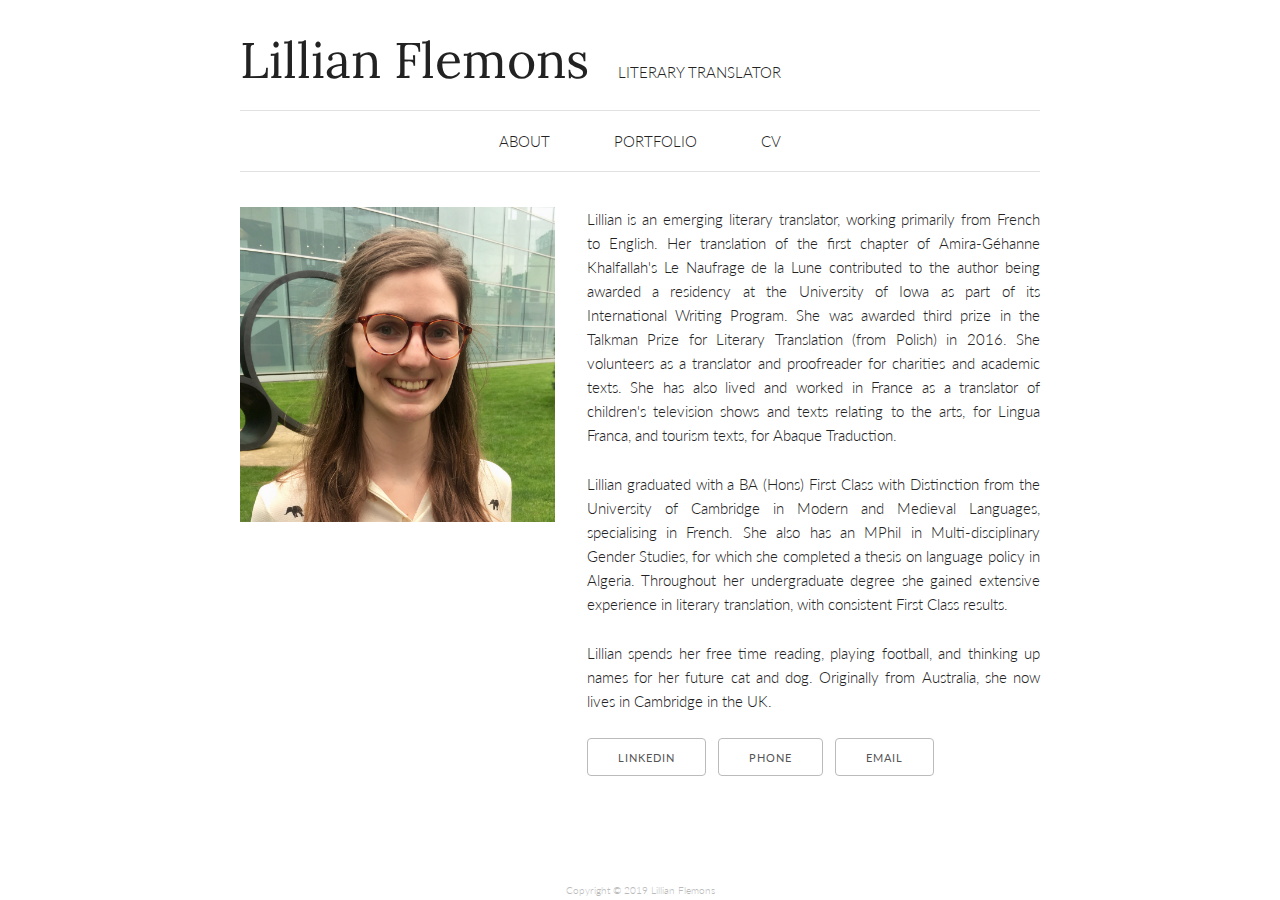
==== index.html @ a4cd6881 "cachebust" ====
<!DOCTYPE HTML>
<html lang="en">
<head>
    <title>Lillian Flemons</title>
    <meta name="description" content="Lillian Flemons' personal website.">
    <meta name="keywords" content="lillian,flemons,translation,translator,gender studies,MML,Modern and Mediebal Languages,publishing,book,foreign,language,literary,cambridge,french,english,spanish,Amira-Gehanne Khalfallah,Le Naufrage de la Lune,Lingua Franca,Abaque Traduction,Mr Magoo,The Fox-Badger Family,Sadie Sparks,Language Policy,Algeria,Volunteer Translation,Volunteer,Voluntary">
    <meta name="viewport" content="width=device-width, initial-scale=1.0">
    <link rel="stylesheet" href="css/normalize.css" type="text/css">
    <link rel="stylesheet" href="css/skeleton.css" type="text/css">
    <link rel="stylesheet" href="css/style.css?2" type="text/css">
</head>

<body>

    <div class="container">
        <header>
            <h1>Lillian Flemons</h1>
            <span>LITERARY TRANSLATOR</span>
        </header>
        <nav class="menu">
            <ul>
                <li><a href="index.html">ABOUT</a></li>
                <li><a href="folio.html">PORTFOLIO</a></li>
                <li><a href="cv.html">CV</a></li>
            </ul>
        </nav>

        <section class="about">
            <div class="row">
                <div class="five columns ppic">
                    <img alt="Picture of Lillian Flemons" src="pic.jpeg" width="100%"/>
                </div>
                <div class="seven columns">
                    <div class="bio">
                        <p>Lillian is an emerging literary translator, working primarily from French to English. Her translation of the first chapter of Amira-G&eacute;hanne Khalfallah's Le Naufrage de la Lune contributed to the author being awarded a residency at the University of Iowa as part of its International Writing Program. She was awarded third prize in the Talkman Prize for Literary Translation (from Polish) in 2016. She volunteers as a translator and proofreader for charities and academic texts. She has also lived and worked in France as a translator of children's television shows and texts relating to the arts, for Lingua Franca, and tourism texts, for Abaque Traduction.</p>
                        <p>Lillian graduated with a BA (Hons) First Class with Distinction from the University of Cambridge in Modern and Medieval Languages, specialising in French. She also has an MPhil in Multi-disciplinary Gender Studies, for which she completed a thesis on language policy in Algeria. Throughout her undergraduate degree she gained extensive experience in literary translation, with consistent First Class results.</p>
                        <p>Lillian spends her free time reading, playing football, and thinking up names for her future cat and dog. Originally from Australia, she now lives in Cambridge in the UK.</p>
                    </div>
                    <div class="contact">
                        <a class="button" target="_blank" href="http://linkedin.com/in/lillian-flemons-994a96193">LinkedIn</a>
                        &nbsp;
                        <a class="button" href="tel:+447761437210">Phone</a>
                        &nbsp;
                        <a class="button" href="mailto:lillian.flemons@gmail.com">Email</a>
                    </div>
                </div>
            </div>
        </section>

    </div>
    <footer>Copyright &copy; 2019 Lillian Flemons</footer>
</body>

</html>
---- css/skeleton.css ----
/*
* Skeleton V2.0.4
* Copyright 2014, Dave Gamache
* www.getskeleton.com
* Free to use under the MIT license.
* http://www.opensource.org/licenses/mit-license.php
* 12/29/2014
*/


/* Table of contents
––––––––––––––––––––––––––––––––––––––––––––––––––
- Grid
- Base Styles
- Typography
- Links
- Buttons
- Forms
- Lists
- Code
- Tables
- Spacing
- Utilities
- Clearing
- Media Queries
*/


/* Grid
–––––––––––––––––––––––––––––––––––––––––––––––––– */
.container {
  position: relative;
  width: 100%;
  max-width: 960px;
  margin: 0 auto;
  padding: 0 20px;
  box-sizing: border-box; }
.column,
.columns {
  width: 100%;
  float: left;
  box-sizing: border-box; }

/* For devices larger than 400px */
@media (min-width: 400px) {
  .container {
    width: 85%;
    padding: 0; }
}

/* For devices larger than 550px */
@media (min-width: 550px) {
  .container {
    width: 80%; }
  .column,
  .columns {
    margin-left: 4%; }
  .column:first-child,
  .columns:first-child {
    margin-left: 0; }

  .one.column,
  .one.columns                    { width: 4.66666666667%; }
  .two.columns                    { width: 13.3333333333%; }
  .three.columns                  { width: 22%;            }
  .four.columns                   { width: 30.6666666667%; }
  .five.columns                   { width: 39.3333333333%; }
  .six.columns                    { width: 48%;            }
  .seven.columns                  { width: 56.6666666667%; }
  .eight.columns                  { width: 65.3333333333%; }
  .nine.columns                   { width: 74.0%;          }
  .ten.columns                    { width: 82.6666666667%; }
  .eleven.columns                 { width: 91.3333333333%; }
  .twelve.columns                 { width: 100%; margin-left: 0; }

  .one-third.column               { width: 30.6666666667%; }
  .two-thirds.column              { width: 65.3333333333%; }

  .one-half.column                { width: 48%; }

  /* Offsets */
  .offset-by-one.column,
  .offset-by-one.columns          { margin-left: 8.66666666667%; }
  .offset-by-two.column,
  .offset-by-two.columns          { margin-left: 17.3333333333%; }
  .offset-by-three.column,
  .offset-by-three.columns        { margin-left: 26%;            }
  .offset-by-four.column,
  .offset-by-four.columns         { margin-left: 34.6666666667%; }
  .offset-by-five.column,
  .offset-by-five.columns         { margin-left: 43.3333333333%; }
  .offset-by-six.column,
  .offset-by-six.columns          { margin-left: 52%;            }
  .offset-by-seven.column,
  .offset-by-seven.columns        { margin-left: 60.6666666667%; }
  .offset-by-eight.column,
  .offset-by-eight.columns        { margin-left: 69.3333333333%; }
  .offset-by-nine.column,
  .offset-by-nine.columns         { margin-left: 78.0%;          }
  .offset-by-ten.column,
  .offset-by-ten.columns          { margin-left: 86.6666666667%; }
  .offset-by-eleven.column,
  .offset-by-eleven.columns       { margin-left: 95.3333333333%; }

  .offset-by-one-third.column,
  .offset-by-one-third.columns    { margin-left: 34.6666666667%; }
  .offset-by-two-thirds.column,
  .offset-by-two-thirds.columns   { margin-left: 69.3333333333%; }

  .offset-by-one-half.column,
  .offset-by-one-half.columns     { margin-left: 52%; }

}


/* Base Styles
–––––––––––––––––––––––––––––––––––––––––––––––––– */
/* NOTE
html is set to 62.5% so that all the REM measurements throughout Skeleton
are based on 10px sizing. So basically 1.5rem = 15px :) */
html {
  font-size: 62.5%; }
body {
  font-size: 1.5em; /* currently ems cause chrome bug misinterpreting rems on body element */
  line-height: 1.6;
  font-weight: 400;
  font-family: "Raleway", "HelveticaNeue", "Helvetica Neue", Helvetica, Arial, sans-serif;
  color: #222; }


/* Typography
–––––––––––––––––––––––––––––––––––––––––––––––––– */
h1, h2, h3, h4, h5, h6 {
  margin-top: 0;
  margin-bottom: 2rem;
  font-weight: 300; }
h1 { font-size: 4.0rem; line-height: 1.2;  letter-spacing: -.1rem;}
h2 { font-size: 3.6rem; line-height: 1.25; letter-spacing: -.1rem; }
h3 { font-size: 3.0rem; line-height: 1.3;  letter-spacing: -.1rem; }
h4 { font-size: 2.4rem; line-height: 1.35; letter-spacing: -.08rem; }
h5 { font-size: 1.8rem; line-height: 1.5;  letter-spacing: -.05rem; }
h6 { font-size: 1.5rem; line-height: 1.6;  letter-spacing: 0; }

/* Larger than phablet */
@media (min-width: 550px) {
  h1 { font-size: 5.0rem; }
  h2 { font-size: 4.2rem; }
  h3 { font-size: 3.6rem; }
  h4 { font-size: 3.0rem; }
  h5 { font-size: 2.4rem; }
  h6 { font-size: 1.5rem; }
}

p {
  margin-top: 0; }


/* Links
–––––––––––––––––––––––––––––––––––––––––––––––––– */
a {
  color: #1EAEDB; }
a:hover {
  color: #0FA0CE; }


/* Buttons
–––––––––––––––––––––––––––––––––––––––––––––––––– */
.button,
button,
input[type="submit"],
input[type="reset"],
input[type="button"] {
  display: inline-block;
  height: 38px;
  padding: 0 30px;
  color: #555;
  text-align: center;
  font-size: 11px;
  font-weight: 400;
  line-height: 38px;
  letter-spacing: .1rem;
  text-transform: uppercase;
  text-decoration: none;
  white-space: nowrap;
  background-color: transparent;
  border-radius: 4px;
  border: 1px solid #bbb;
  cursor: pointer;
  box-sizing: border-box; }
.button:hover,
button:hover,
input[type="submit"]:hover,
input[type="reset"]:hover,
input[type="button"]:hover,
.button:focus,
button:focus,
input[type="submit"]:focus,
input[type="reset"]:focus,
input[type="button"]:focus {
  color: #333;
  border-color: #888;
  outline: 0; }
.button.button-primary,
button.button-primary,
input[type="submit"].button-primary,
input[type="reset"].button-primary,
input[type="button"].button-primary {
  color: #FFF;
  background-color: #33C3F0;
  border-color: #33C3F0; }
.button.button-primary:hover,
button.button-primary:hover,
input[type="submit"].button-primary:hover,
input[type="reset"].button-primary:hover,
input[type="button"].button-primary:hover,
.button.button-primary:focus,
button.button-primary:focus,
input[type="submit"].button-primary:focus,
input[type="reset"].button-primary:focus,
input[type="button"].button-primary:focus {
  color: #FFF;
  background-color: #1EAEDB;
  border-color: #1EAEDB; }
.button.button-const,
button.button-const,
input[type="submit"].button-const,
input[type="reset"].button-const,
input[type="button"].button-const {
  color: #FFF;
  background-color: #73c739;
  border-color: #73c739; }
.button.button-const:hover,
button.button-const:hover,
input[type="submit"].button-const:hover,
input[type="reset"].button-const:hover,
input[type="button"].button-const:hover,
.button.button-const:focus,
button.button-const:focus,
input[type="submit"].button-const:focus,
input[type="reset"].button-const:focus,
input[type="button"].button-const:focus {
  color: #FFF;
  background-color: #62af2c;
  border-color: #62af2c; }
.button.button-dest,
button.button-dest,
input[type="submit"].button-dest,
input[type="reset"].button-dest,
input[type="button"].button-dest {
  color: #FFF;
  background-color: #F06449;
  border-color: #F06449; }
.button.button-dest:hover,
button.button-dest:hover,
input[type="submit"].button-dest:hover,
input[type="reset"].button-dest:hover,
input[type="button"].button-dest:hover,
.button.button-dest:focus,
button.button-dest:focus,
input[type="submit"].button-dest:focus,
input[type="reset"].button-dest:focus,
input[type="button"].button-dest:focus {
  color: #FFF;
  background-color: #d45037;
  border-color: #d45037; }

/* Forms
–––––––––––––––––––––––––––––––––––––––––––––––––– */
input[type="email"],
input[type="number"],
input[type="search"],
input[type="text"],
input[type="tel"],
input[type="url"],
input[type="password"],
input[type="checkbox"],
input[type="radio"],
textarea,
select {
  height: 38px;
  padding: 6px 10px; /* The 6px vertically centers text on FF, ignored by Webkit */
  background-color: #fff;
  border: 1px solid #D1D1D1;
  border-radius: 4px;
  box-shadow: none;
  box-sizing: border-box;
  /* Removes awkward default styles on some inputs for iOS */
  -webkit-appearance: none;
  -moz-appearance: none;
  appearance: none; }
textarea {
  min-height: 65px;
  padding-top: 6px;
  padding-bottom: 6px; }
input[type="email"]:focus,
input[type="number"]:focus,
input[type="search"]:focus,
input[type="text"]:focus,
input[type="tel"]:focus,
input[type="url"]:focus,
input[type="password"]:focus,
textarea:focus,
select:focus,
input[type="checkbox"]:active,
input[type="radio"]:active {
  border: 1px solid #33C3F0;
  outline: 0; }
label,
legend {
  display: block;
  margin-bottom: .5rem;
  font-weight: 600; }
fieldset {
  padding: 0;
  border-width: 0; }
input[type="checkbox"],
input[type="radio"] {
  display: inline; }
label > .label-body {
  display: inline-block;
  margin-left: .5rem;
  font-weight: normal; }
select {
  background: url("[data-uri]") no-repeat right; }
input[type="checkbox"] {
  padding: 0 9px;
  border-radius: 4px; }
input[type="checkbox"]:checked {
  background: url("[data-uri]") no-repeat; }
input[type="radio"] {
  padding: 0 0.6rem;
  font-size: 1rem;
  border-radius: 1rem; }
input[type="radio"]:checked {
  background: url("[data-uri]") no-repeat; }
/* Lists
–––––––––––––––––––––––––––––––––––––––––––––––––– */
ul {
  list-style: circle inside; }
ol {
  list-style: decimal inside; }
ol, ul {
  padding-left: 0;
  margin-top: 0; }
ul ul,
ul ol,
ol ol,
ol ul {
  margin: 1.5rem 0 1.5rem 3rem;
  font-size: 90%; }
li {
  margin-bottom: 1rem; }


/* Code
–––––––––––––––––––––––––––––––––––––––––––––––––– */
code {
  padding: .2rem .5rem;
  margin: 0 .2rem;
  font-size: 90%;
  white-space: nowrap;
  background: #F1F1F1;
  border: 1px solid #E1E1E1;
  border-radius: 4px; }
pre > code {
  display: block;
  padding: 1rem 1.5rem;
  white-space: pre; }


/* Tables
–––––––––––––––––––––––––––––––––––––––––––––––––– */
th,
td {
  padding: 12px 15px;
  text-align: left;
  border-bottom: 1px solid #E1E1E1; }
th:first-child,
td:first-child {
  padding-left: 0; }
th:last-child,
td:last-child {
  padding-right: 0; }


/* Spacing
–––––––––––––––––––––––––––––––––––––––––––––––––– */
button,
.button {
  margin-bottom: 1rem; }
input,
textarea,
select,
fieldset {
  margin-bottom: 1.5rem; }
pre,
blockquote,
dl,
figure,
table,
p,
ul,
ol,
form {
  margin-bottom: 2.5rem; }


/* Utilities
–––––––––––––––––––––––––––––––––––––––––––––––––– */
.u-full-width {
  width: 100%;
  box-sizing: border-box; }
.u-max-full-width {
  max-width: 100%;
  box-sizing: border-box; }
.u-pull-right {
  float: right; }
.u-pull-left {
  float: left; }


/* Misc
–––––––––––––––––––––––––––––––––––––––––––––––––– */
hr {
  margin-top: 3rem;
  margin-bottom: 3.5rem;
  border-width: 0;
  border-top: 1px solid #E1E1E1; }


/* Clearing
–––––––––––––––––––––––––––––––––––––––––––––––––– */

/* Self Clearing Goodness */
.container:after,
.row:after,
.u-cf {
  content: "";
  display: table;
  clear: both; }


/* Media Queries
–––––––––––––––––––––––––––––––––––––––––––––––––– */
/*
Note: The best way to structure the use of media queries is to create the queries
near the relevant code. For example, if you wanted to change the styles for buttons
on small devices, paste the mobile query code up in the buttons section and style it
there.
*/


/* Larger than mobile */
@media (min-width: 400px) {}

/* Larger than phablet (also point when grid becomes active) */
@media (min-width: 550px) {}

/* Larger than tablet */
@media (min-width: 750px) {}

/* Larger than desktop */
@media (min-width: 1000px) {}

/* Larger than Desktop HD */
@media (min-width: 1200px) {}
---- css/style.css ----
@import url('https://fonts.googleapis.com/css?family=Lora:400|Lato:300,400&display=swap');

body {
    font-family: 'Lato', sans-serif;
    font-weight: 300;
}

.container {
    padding: 3rem 0;
    min-height: calc(100vh - 2rem);
    max-width: 800px;
}

footer {
    color: #bbb;
    height: 2rem;
    text-align: center;
    font-size: 1rem;
    line-height: 2rem;
}

header {
    font-family: 'Lato', sans-serif;
}

header>* {
    display: inline-block;
}

header>h1 {
    margin-right: 0.5em;
}


h1, h2, h3, h4 {
    font-family: 'Lora', serif;
    letter-spacing: normal;
}

.menu {
    height: 4em;
    border-top: 1px solid #E1E1E1;
    border-bottom: 1px solid #E1E1E1;
    text-align: center;
}

.menu ul {
    list-style: none;
    margin: 0;
}

.menu li {
    display: inline-block;
    margin-bottom: 0;
}

.menu li a {
    margin: 0 2em;
    color: inherit;
    text-decoration: none;
    line-height: 4em;
}

.menu li a:hover {
    color: #0FA0CE;
}

.about {
    margin-top: 3.5rem;
}

.bio {
    text-align: justify;
}

.ppic {
    text-align: center;
}

.ppic img {
    max-width: 400px;
}

.folio {
    margin-top: 3.5rem;
}

.folio a {
    text-decoration: none;
}

.folio p {
    text-align: justify;
    margin-bottom: 1.5rem;
}

.folio p:last-of-type {
    margin-bottom: 0;
}

.folio .three {
    text-align: center;
}

.folio img {
    max-width: 100%;
    max-height: 20rem;
}

.folio .title {
    display: flex;
    justify-content: space-between;
    margin-bottom: 1.5rem;
}

.folio .title h4 {
    font-size: 1em;
    margin: 0;
}

.folio .title .author {
    display: block;
}

.folio .title .main {
    font-size: 1.5em;
}

.folio .title .info {}

.folio .title .read {
    font-family: 'Lato', sans-serif;
    padding-left: 1em;
    align-self: center;
}

.foreign-rights:before {
    font-weight: 400;
    content: "Foreign Rights Available: ";
}

.cv {
    margin-top: 3.5rem;
}

.cvsec h2 {
    font-size: 3rem;
}

.cvsec h4 {
    font-size: 2rem;
    margin-bottom: 1rem;
}

.cvsec p {
    text-align: justify;
}

.cvsec li {
    margin-bottom: 0.5rem;
}

.cvsec ul:last-of-type {
    margin: 0;
}

@media (max-width: 800px) {
    .columns {
        width: 100%!important;
        margin: 0;
        float: left;
        box-sizing: border-box;
    }

    .folio .three {
        margin-bottom: 1.5rem;
    }

    .contact {
        text-align: center;
        padding: 0 1.5rem;
    }

    .ppic {
        margin-bottom: 1.5rem;
    }
    h1 {
        font-size: 4rem;
    }
    .folio .title .main {
        font-size: 1.2em;
    }
    .cvsec h2 {
        font-size: 2.5rem;
    }
    .cvsec h4 {
        font-size: 1.7rem;
    }
}

@media (max-width: 600px) {
    header h1 {
        font-size: 3rem;
    }
    header span {
        font-size: 0.7em;
    }
    .button {
        font-size: 9px;
        padding: 0 20px;
    }
}


@media (max-width: 400px) {
    .menu {
        font-size: 0.8em;
    }
    header, .folio, .bio, .cv {
        padding: 0 1.5rem;
    }
    .container {
        padding: 2rem 0;
    }
    header {
        margin-bottom: 2rem;
    }
    header h1 {
        margin: 0;
    }
    header span {
        display: block;
    }
    .about {
        margin-top: 0;
    }
}

@media (prefers-color-scheme: dark) {
    body {
        background-color: #222;
        color: #E1E1E1;
    }
    img {
        filter: grayscale(30%);
    }
    hr {
        border-top: 1px solid #444;
    }
    .menu {
        border-top: 1px solid #444;
        border-bottom: 1px solid #444;
    }
    .button {
        color: #E1E1E1;
    }
    .button:hover {
        color: #bbb;
    }
}
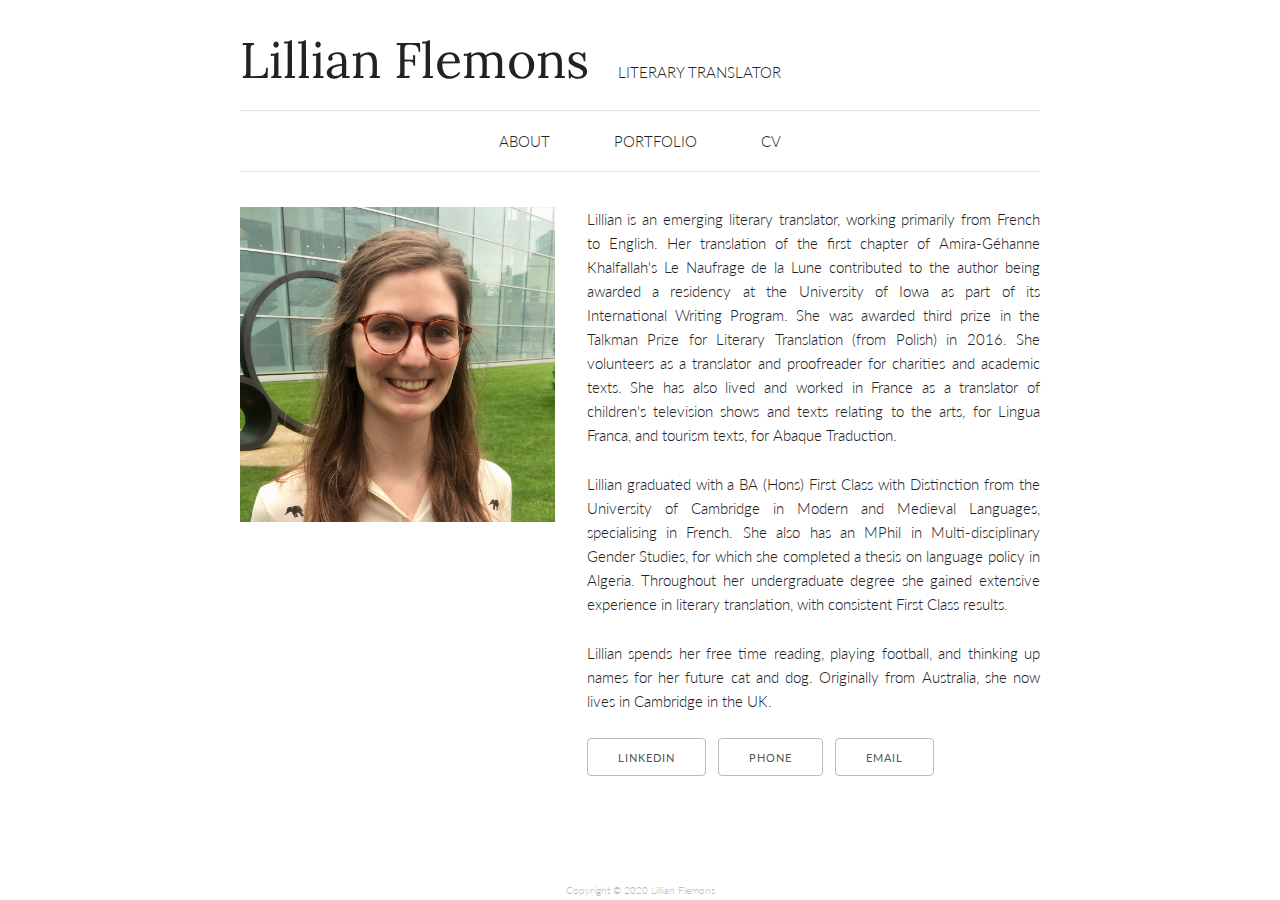
==== commit 7c5e93f5: "update copyright year" ====
--- a/index.html
+++ b/index.html
@@ -7,7 +7,7 @@
     <meta name="viewport" content="width=device-width, initial-scale=1.0">
     <link rel="stylesheet" href="css/normalize.css" type="text/css">
     <link rel="stylesheet" href="css/skeleton.css" type="text/css">
-    <link rel="stylesheet" href="css/style.css?2" type="text/css">
+    <link rel="stylesheet" href="css/style.css?3" type="text/css">
 </head>
 
 <body>
@@ -17,7 +17,8 @@
             <h1>Lillian Flemons</h1>
             <span>LITERARY TRANSLATOR</span>
         </header>
-        <nav class="menu">
+
+        <nav>
             <ul>
                 <li><a href="index.html">ABOUT</a></li>
                 <li><a href="folio.html">PORTFOLIO</a></li>
@@ -25,7 +26,7 @@
             </ul>
         </nav>
 
-        <section class="about">
+        <main class="about">
             <div class="row">
                 <div class="five columns ppic">
                     <img alt="Picture of Lillian Flemons" src="pic.jpeg" width="100%"/>
@@ -45,10 +46,10 @@
                     </div>
                 </div>
             </div>
-        </section>
+        </main>
 
     </div>
-    <footer>Copyright &copy; 2019 Lillian Flemons</footer>
+    <footer>Copyright &copy; 2020 Lillian Flemons</footer>
 </body>
 
 </html>
--- a/css/style.css
+++ b/css/style.css
@@ -21,6 +21,7 @@
 
 header {
     font-family: 'Lato', sans-serif;
+    border-bottom: 1px solid #E1E1E1;
 }
 
 header>* {
@@ -37,31 +38,30 @@
     letter-spacing: normal;
 }
 
-.menu {
+nav {
     height: 4em;
-    border-top: 1px solid #E1E1E1;
     border-bottom: 1px solid #E1E1E1;
     text-align: center;
 }
 
-.menu ul {
+nav ul {
     list-style: none;
     margin: 0;
 }
 
-.menu li {
+nav li {
     display: inline-block;
     margin-bottom: 0;
 }
 
-.menu li a {
+nav li a {
     margin: 0 2em;
     color: inherit;
     text-decoration: none;
     line-height: 4em;
 }
 
-.menu li a:hover {
+nav li a:hover {
     color: #0FA0CE;
 }
 
@@ -143,24 +143,24 @@
     margin-top: 3.5rem;
 }
 
-.cvsec h2 {
+.cv section h2 {
     font-size: 3rem;
 }
 
-.cvsec h4 {
+.cv section h4 {
     font-size: 2rem;
     margin-bottom: 1rem;
 }
 
-.cvsec p {
+.cv section p {
     text-align: justify;
 }
 
-.cvsec li {
+.cv section li {
     margin-bottom: 0.5rem;
 }
 
-.cvsec ul:last-of-type {
+.cv section ul:last-of-type {
     margin: 0;
 }
 
@@ -190,10 +190,10 @@
     .folio .title .main {
         font-size: 1.2em;
     }
-    .cvsec h2 {
+    .cv section h2 {
         font-size: 2.5rem;
     }
-    .cvsec h4 {
+    .cv section h4 {
         font-size: 1.7rem;
     }
 }
@@ -213,7 +213,7 @@
 
 
 @media (max-width: 400px) {
-    .menu {
+    nav {
         font-size: 0.8em;
     }
     header, .folio, .bio, .cv {
@@ -223,7 +223,7 @@
         padding: 2rem 0;
     }
     header {
-        margin-bottom: 2rem;
+        padding-bottom: 2rem;
     }
     header h1 {
         margin: 0;
@@ -247,7 +247,7 @@
     hr {
         border-top: 1px solid #444;
     }
-    .menu {
+    nav {
         border-top: 1px solid #444;
         border-bottom: 1px solid #444;
     }
@@ -258,3 +258,15 @@
         color: #bbb;
     }
 }
+
+@media print {
+    html {
+        font-size: 7px;
+    }
+    nav, footer, .folio .title .read, .folio .title .info, .button {
+        display: none;
+    }
+    hr {
+        border: none;
+    }
+}
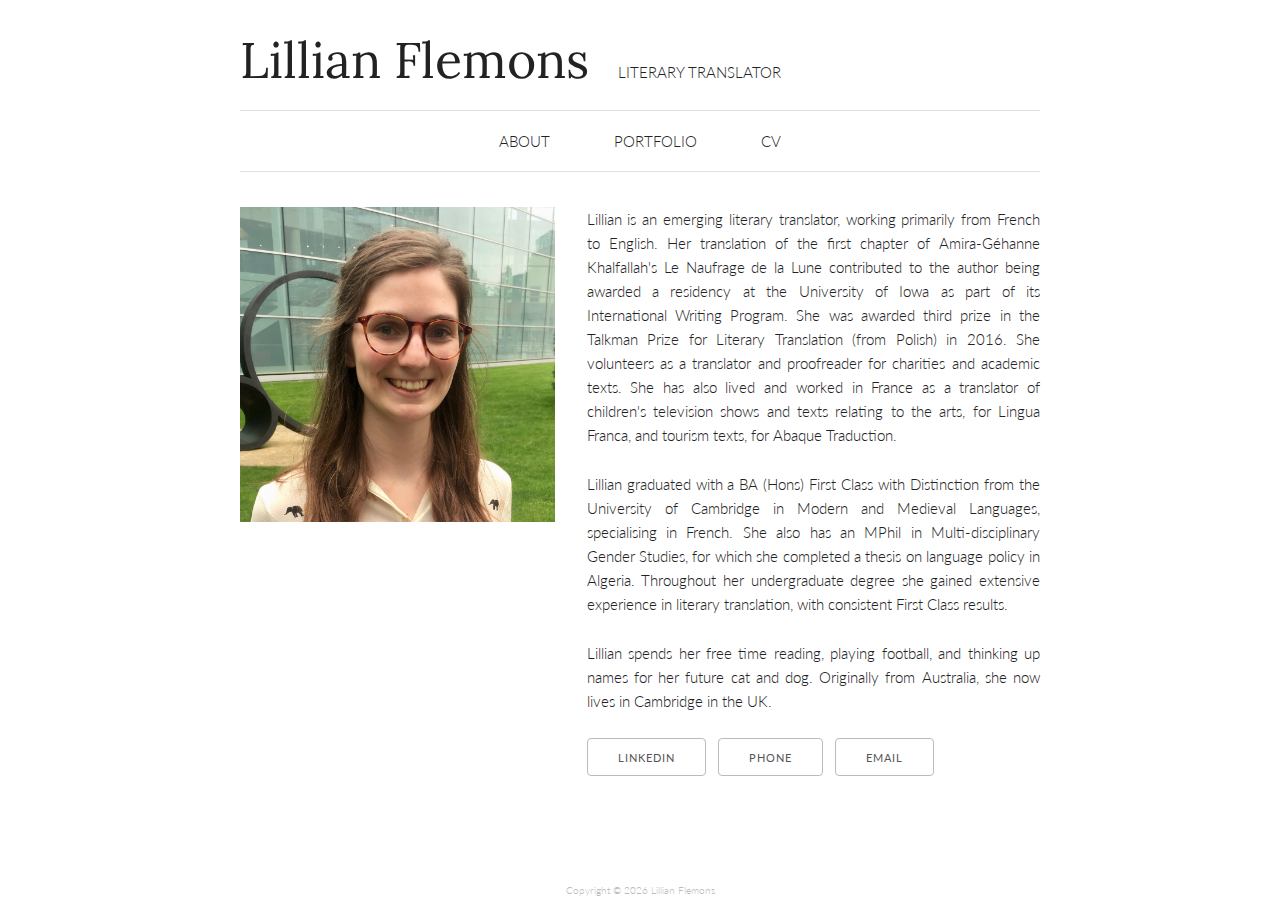
==== commit 289c0a85: "auto copyright year" ====
--- a/index.html
+++ b/index.html
@@ -49,7 +49,7 @@
         </main>
 
     </div>
-    <footer>Copyright &copy; 2020 Lillian Flemons</footer>
+    <footer>Copyright &copy; <script>document.write((new Date()).getFullYear());</script><noscript>2020</noscript> Lillian Flemons</footer>
 </body>
 
 </html>
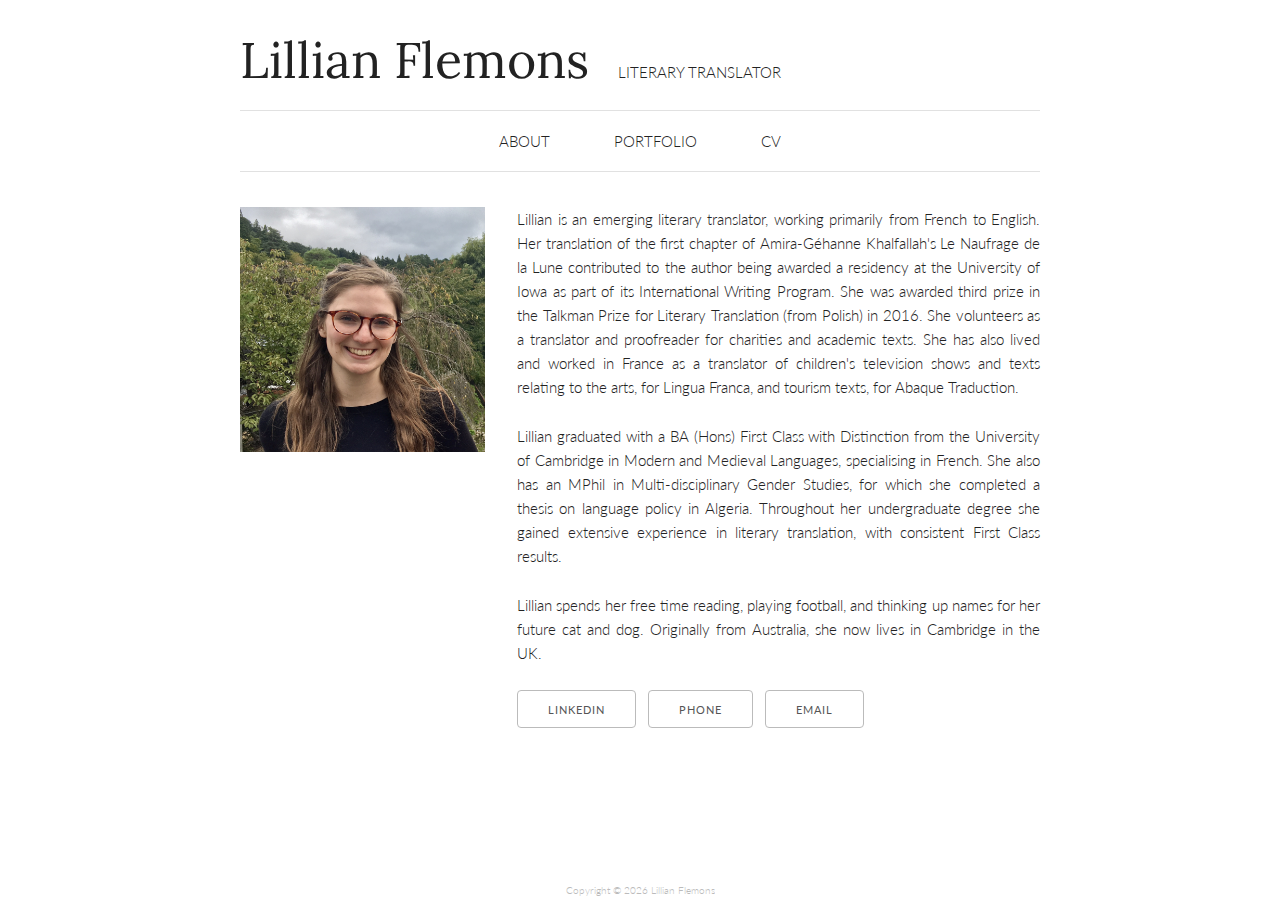
==== commit 2c08a8a7: "update folio and prize on CV" ====
--- a/index.html
+++ b/index.html
@@ -28,10 +28,10 @@
 
         <main class="about">
             <div class="row">
-                <div class="five columns ppic">
+                <div class="four columns ppic">
                     <img alt="Picture of Lillian Flemons" src="pic.jpeg" width="100%"/>
                 </div>
-                <div class="seven columns">
+                <div class="eight columns">
                     <div class="bio">
                         <p>Lillian is an emerging literary translator, working primarily from French to English. Her translation of the first chapter of Amira-G&eacute;hanne Khalfallah's Le Naufrage de la Lune contributed to the author being awarded a residency at the University of Iowa as part of its International Writing Program. She was awarded third prize in the Talkman Prize for Literary Translation (from Polish) in 2016. She volunteers as a translator and proofreader for charities and academic texts. She has also lived and worked in France as a translator of children's television shows and texts relating to the arts, for Lingua Franca, and tourism texts, for Abaque Traduction.</p>
                         <p>Lillian graduated with a BA (Hons) First Class with Distinction from the University of Cambridge in Modern and Medieval Languages, specialising in French. She also has an MPhil in Multi-disciplinary Gender Studies, for which she completed a thesis on language policy in Algeria. Throughout her undergraduate degree she gained extensive experience in literary translation, with consistent First Class results.</p>
--- a/css/style.css
+++ b/css/style.css
@@ -247,8 +247,7 @@
     hr {
         border-top: 1px solid #444;
     }
-    nav {
-        border-top: 1px solid #444;
+    nav, header {
         border-bottom: 1px solid #444;
     }
     .button {
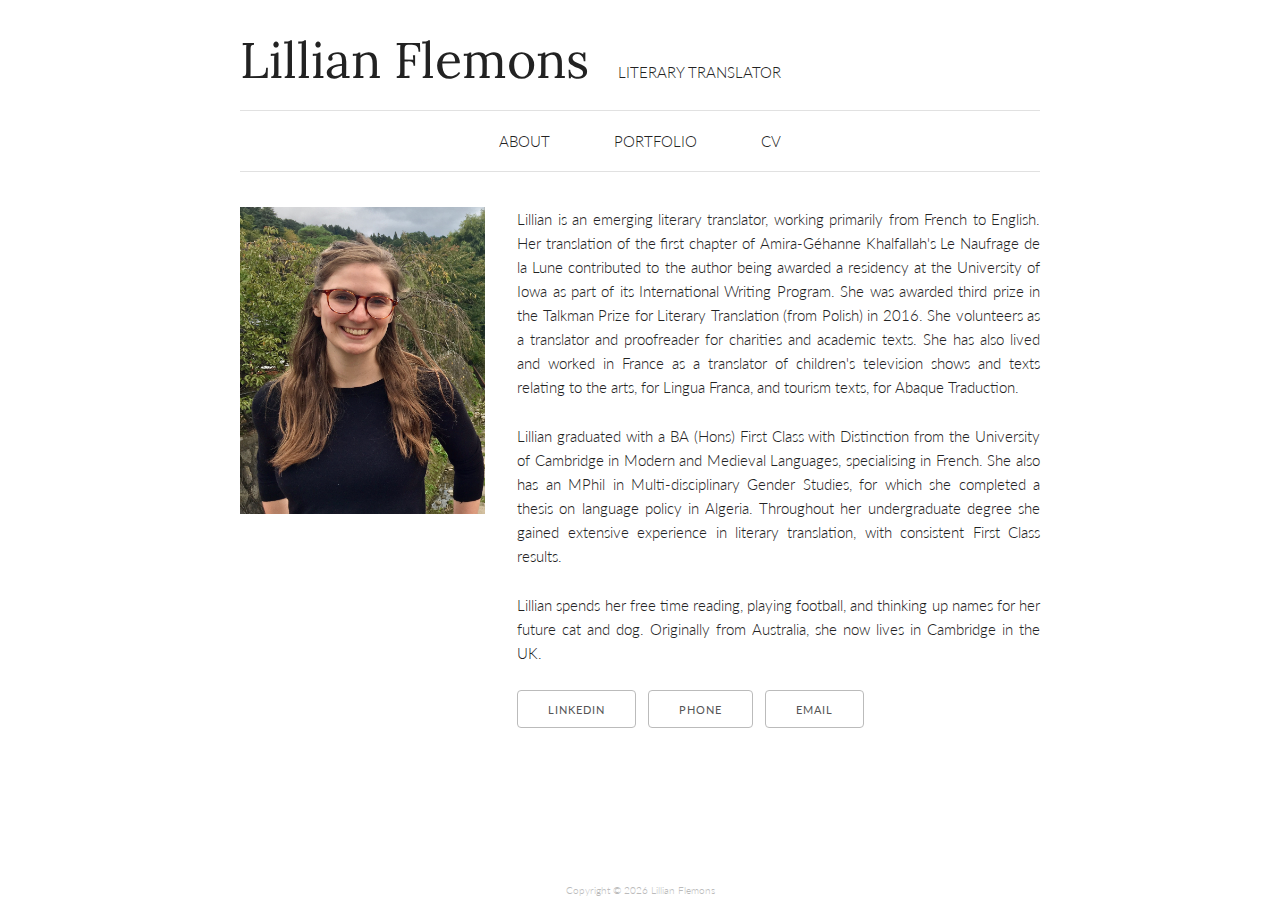
==== commit b4fb5005: "update pic" ====
--- a/index.html
+++ b/index.html
@@ -7,7 +7,7 @@
     <meta name="viewport" content="width=device-width, initial-scale=1.0">
     <link rel="stylesheet" href="css/normalize.css" type="text/css">
     <link rel="stylesheet" href="css/skeleton.css" type="text/css">
-    <link rel="stylesheet" href="css/style.css?3" type="text/css">
+    <link rel="stylesheet" href="css/style.css?4" type="text/css">
 </head>
 
 <body>
@@ -29,7 +29,7 @@
         <main class="about">
             <div class="row">
                 <div class="four columns ppic">
-                    <img alt="Picture of Lillian Flemons" src="pic.jpeg" width="100%"/>
+                    <img alt="Picture of Lillian Flemons" src="pic.jpg" width="100%"/>
                 </div>
                 <div class="eight columns">
                     <div class="bio">
--- a/css/style.css
+++ b/css/style.css
@@ -78,7 +78,7 @@
 }
 
 .ppic img {
-    max-width: 400px;
+    max-width: 375px;
 }
 
 .folio {
@@ -183,6 +183,8 @@
 
     .ppic {
         margin-bottom: 1.5rem;
+        max-height: 350px;
+        overflow: hidden;
     }
     h1 {
         font-size: 4rem;
